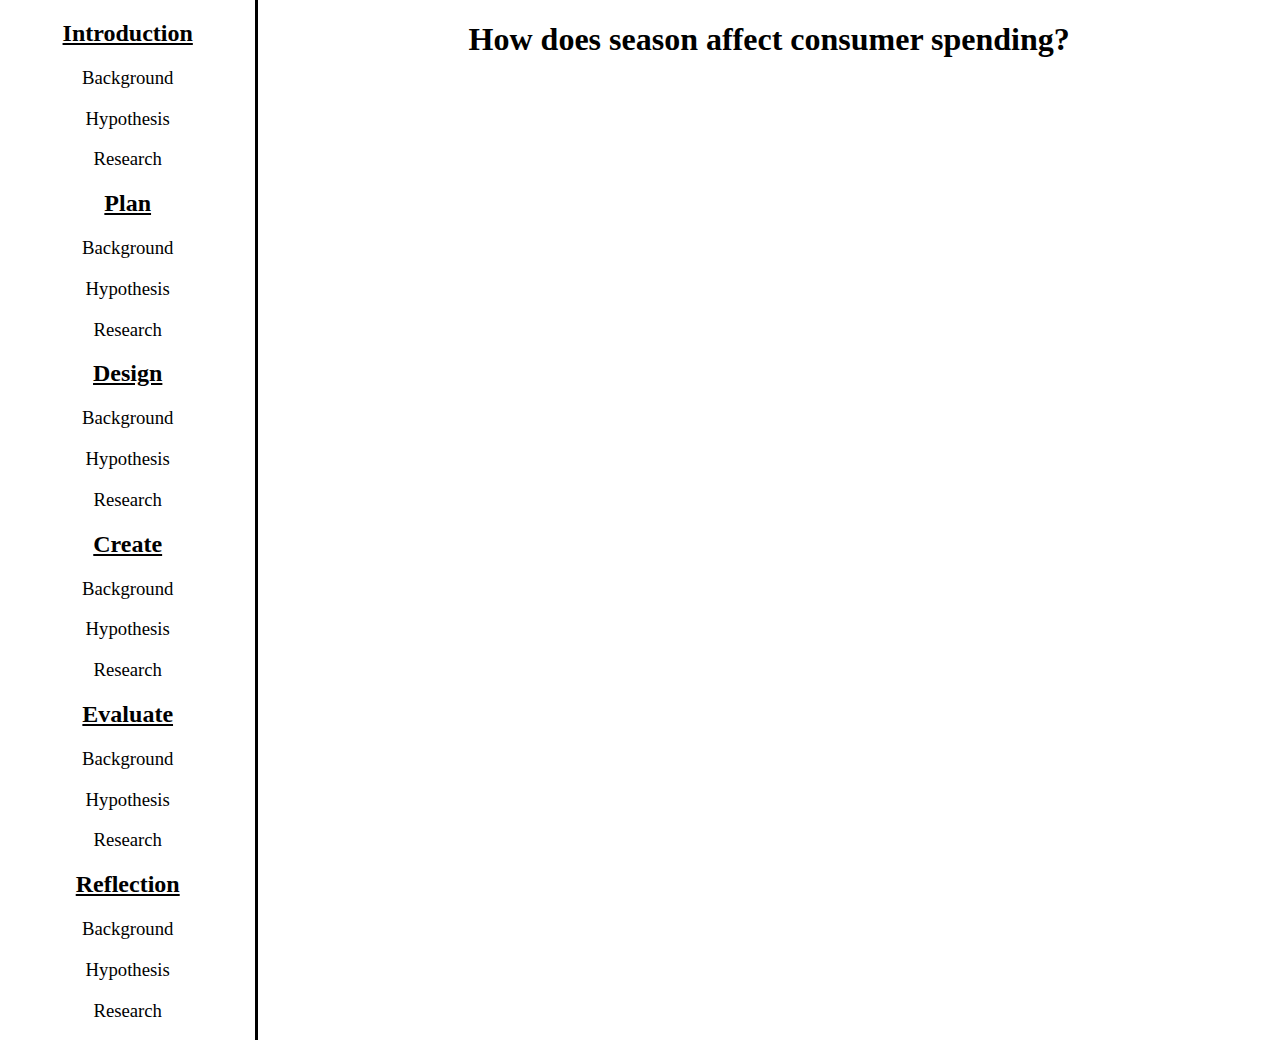
==== docs/index.html @ 1d0e8b79 "worked on docs" ====
<!DOCTYPE html>
<html lang="en">
<head>
    <meta charset="UTF-8">
    <meta http-equiv="X-UA-Compatible" content="IE=edge">
    <meta name="viewport" content="width=device-width, initial-scale=1.0">
    <title>Home</title>
    <link rel="stylesheet" href="style.css">
</head>
<body>
    <div id="main-flex">
        <div id="left">
            <nav>
                <ul>
                    <li>
                        <a><h2>Introduction</h2></a>
                        <ul>
                            <li><a><h3>Background</h3></a></li>
                            <li><a><h3>Hypothesis</h3></a></li>
                            <li><a><h3>Research</h3></a></li>
                        </ul>
                    </li>
                    <li>
                        <a><h2>Plan</h2></a>
                        <ul>
                            <li><a><h3>Background</h3></a></li>
                            <li><a><h3>Hypothesis</h3></a></li>
                            <li><a><h3>Research</h3></a></li>
                        </ul>
                    </li>
                    <li>
                        <a><h2>Design</h2></a>
                        <ul>
                            <li><a><h3>Background</h3></a></li>
                            <li><a><h3>Hypothesis</h3></a></li>
                            <li><a><h3>Research</h3></a></li>
                        </ul>
                    </li>
                    <li>
                        <a><h2>Create</h2></a>
                        <ul>
                            <li><a><h3>Background</h3></a></li>
                            <li><a><h3>Hypothesis</h3></a></li>
                            <li><a><h3>Research</h3></a></li>
                        </ul>
                    </li>
                    <li>
                        <a><h2>Evaluate</h2></a>
                        <ul>
                            <li><a><h3>Background</h3></a></li>
                            <li><a><h3>Hypothesis</h3></a></li>
                            <li><a><h3>Research</h3></a></li>
                        </ul>
                    </li>
                    <li>
                        <a><h2>Reflection</h2></a>
                        <ul>
                            <li><a><h3>Background</h3></a></li>
                            <li><a><h3>Hypothesis</h3></a></li>
                            <li><a><h3>Research</h3></a></li>
                        </ul>
                    </li>
                </ul>
            </nav>
        </div>
        <div id="right">
            <h1>How does season affect consumer spending?</h1>
        </div>
    </div>
</body>
</html>
---- docs/style.css ----
:root {
    cursor: pointer;
}

body {
    margin: 0;
    border: 0;
    text-align: center;
}

body::-webkit-scrollbar {
    display: none;
}

h2 {
    text-decoration: underline;
}

h3 {
    text-decoration: none;
    font-weight: normal;
}

ul {
    margin: 0;
    padding: 0;
    text-decoration: none;
    list-style-type: none;
}

ul li {
    margin: 0;
    padding: 0;
}

.subgroup {
    text-align: left;
}

#main-flex {
    display: flex;
}

#main-flex #left {
    flex: 20%;
    border: 0;
    border-right: .25vw;
    border-color: #000000;
    border-style: solid;
    overflow-y: scroll;
}

#main-flex #right {
    flex: 80%;
    overflow-y: scroll;
}
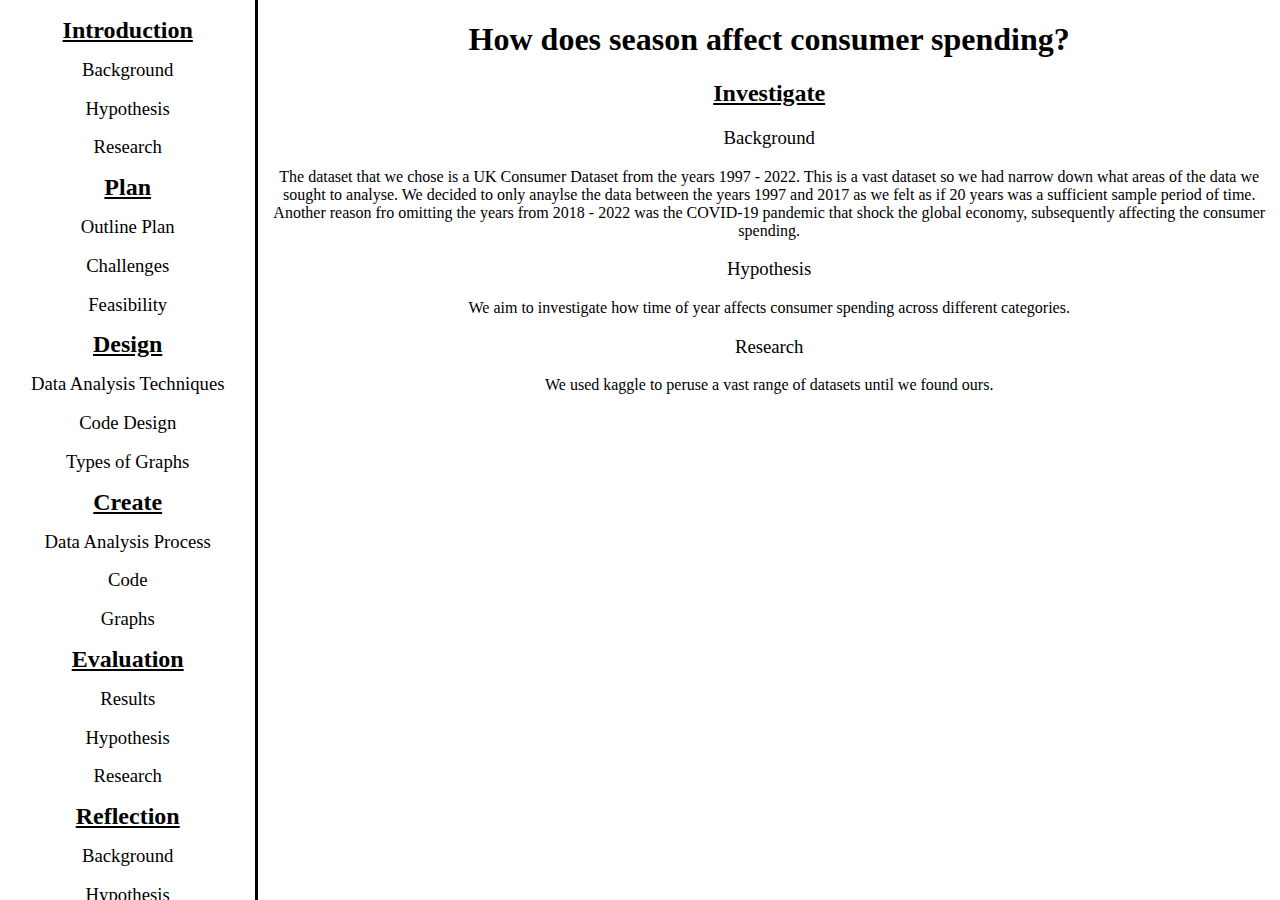
==== commit 2ff1ccb1: "made some progress" ====
--- a/docs/index.html
+++ b/docs/index.html
@@ -1,71 +1,109 @@
 <!DOCTYPE html>
 <html lang="en">
-<head>
-    <meta charset="UTF-8">
-    <meta http-equiv="X-UA-Compatible" content="IE=edge">
-    <meta name="viewport" content="width=device-width, initial-scale=1.0">
+  <head>
+    <meta charset="UTF-8" />
+    <meta http-equiv="X-UA-Compatible" content="IE=edge" />
+    <meta name="viewport" content="width=device-width, initial-scale=1.0" />
     <title>Home</title>
-    <link rel="stylesheet" href="style.css">
-</head>
-<body>
+    <link rel="stylesheet" href="style.css" />
+    <script src="app.js"></script>
+  </head>
+  <body>
     <div id="main-flex">
-        <div id="left">
-            <nav>
-                <ul>
-                    <li>
-                        <a><h2>Introduction</h2></a>
-                        <ul>
-                            <li><a><h3>Background</h3></a></li>
-                            <li><a><h3>Hypothesis</h3></a></li>
-                            <li><a><h3>Research</h3></a></li>
-                        </ul>
-                    </li>
-                    <li>
-                        <a><h2>Plan</h2></a>
-                        <ul>
-                            <li><a><h3>Background</h3></a></li>
-                            <li><a><h3>Hypothesis</h3></a></li>
-                            <li><a><h3>Research</h3></a></li>
-                        </ul>
-                    </li>
-                    <li>
-                        <a><h2>Design</h2></a>
-                        <ul>
-                            <li><a><h3>Background</h3></a></li>
-                            <li><a><h3>Hypothesis</h3></a></li>
-                            <li><a><h3>Research</h3></a></li>
-                        </ul>
-                    </li>
-                    <li>
-                        <a><h2>Create</h2></a>
-                        <ul>
-                            <li><a><h3>Background</h3></a></li>
-                            <li><a><h3>Hypothesis</h3></a></li>
-                            <li><a><h3>Research</h3></a></li>
-                        </ul>
-                    </li>
-                    <li>
-                        <a><h2>Evaluate</h2></a>
-                        <ul>
-                            <li><a><h3>Background</h3></a></li>
-                            <li><a><h3>Hypothesis</h3></a></li>
-                            <li><a><h3>Research</h3></a></li>
-                        </ul>
-                    </li>
-                    <li>
-                        <a><h2>Reflection</h2></a>
-                        <ul>
-                            <li><a><h3>Background</h3></a></li>
-                            <li><a><h3>Hypothesis</h3></a></li>
-                            <li><a><h3>Research</h3></a></li>
-                        </ul>
-                    </li>
-                </ul>
-            </nav>
-        </div>
-        <div id="right">
-            <h1>How does season affect consumer spending?</h1>
-        </div>
+      <div id="left">
+        <nav>
+          <ul>
+            <li>
+              <a><h2>Introduction</h2></a>
+              <ul>
+                <li>
+                  <a><h3>Background</h3></a>
+                </li>
+                <li>
+                  <a><h3>Hypothesis</h3></a>
+                </li>
+                <li>
+                  <a><h3>Research</h3></a>
+                </li>
+              </ul>
+            </li>
+            <li>
+              <a><h2>Plan</h2></a>
+              <ul>
+                <li>
+                  <a><h3>Outline Plan</h3></a>
+                </li>
+                <li>
+                  <a><h3>Challenges</h3></a>
+                </li>
+                <li>
+                  <a><h3>Feasibility</h3></a>
+                </li>
+              </ul>
+            </li>
+            <li>
+              <a><h2>Design</h2></a>
+              <ul>
+                <li>
+                  <a><h3>Data Analysis Techniques</h3></a>
+                </li>
+                <li>
+                  <a><h3>Code Design</h3></a>
+                </li>
+                <li>
+                  <a><h3>Types of Graphs</h3></a>
+                </li>
+              </ul>
+            </li>
+            <li>
+              <a><h2>Create</h2></a>
+              <ul>
+                <li>
+                  <a><h3>Data Analysis Process</h3></a>
+                </li>
+                <li>
+                  <a><h3>Code</h3></a>
+                </li>
+                <li>
+                  <a><h3>Graphs</h3></a>
+                </li>
+              </ul>
+            </li>
+            <li>
+              <a><h2>Evaluation</h2></a>
+              <ul>
+                <li>
+                  <a><h3>Results</h3></a>
+                </li>
+                <li>
+                  <a><h3>Hypothesis</h3></a>
+                </li>
+                <li>
+                  <a><h3>Research</h3></a>
+                </li>
+              </ul>
+            </li>
+            <li>
+              <a><h2>Reflection</h2></a>
+              <ul>
+                <li>
+                  <a><h3>Background</h3></a>
+                </li>
+                <li>
+                  <a><h3>Hypothesis</h3></a>
+                </li>
+                <li>
+                  <a><h3>Research</h3></a>
+                </li>
+              </ul>
+            </li>
+          </ul>
+        </nav>
+      </div>
+      <div id="right">
+        <h1>How does season affect consumer spending?</h1>
+        <div id="inject"></div>
+      </div>
     </div>
-</body>
-</html>+  </body>
+</html>
--- a/docs/style.css
+++ b/docs/style.css
@@ -33,10 +33,6 @@
     padding: 0;
 }
 
-.subgroup {
-    text-align: left;
-}
-
 #main-flex {
     display: flex;
 }
@@ -48,10 +44,21 @@
     border-color: #000000;
     border-style: solid;
     overflow-y: scroll;
+    height: 100vh;
+    line-height: 20px; /* weird fix for scrollbars */
+}
+
+#main-flex #left::-webkit-scrollbar {
+    display: none;
 }
 
 #main-flex #right {
     flex: 80%;
+    height: 100vh;
     overflow-y: scroll;
 }
 
+#main-flex #right::-webkit-scrollbar {
+    display: none;
+}
+
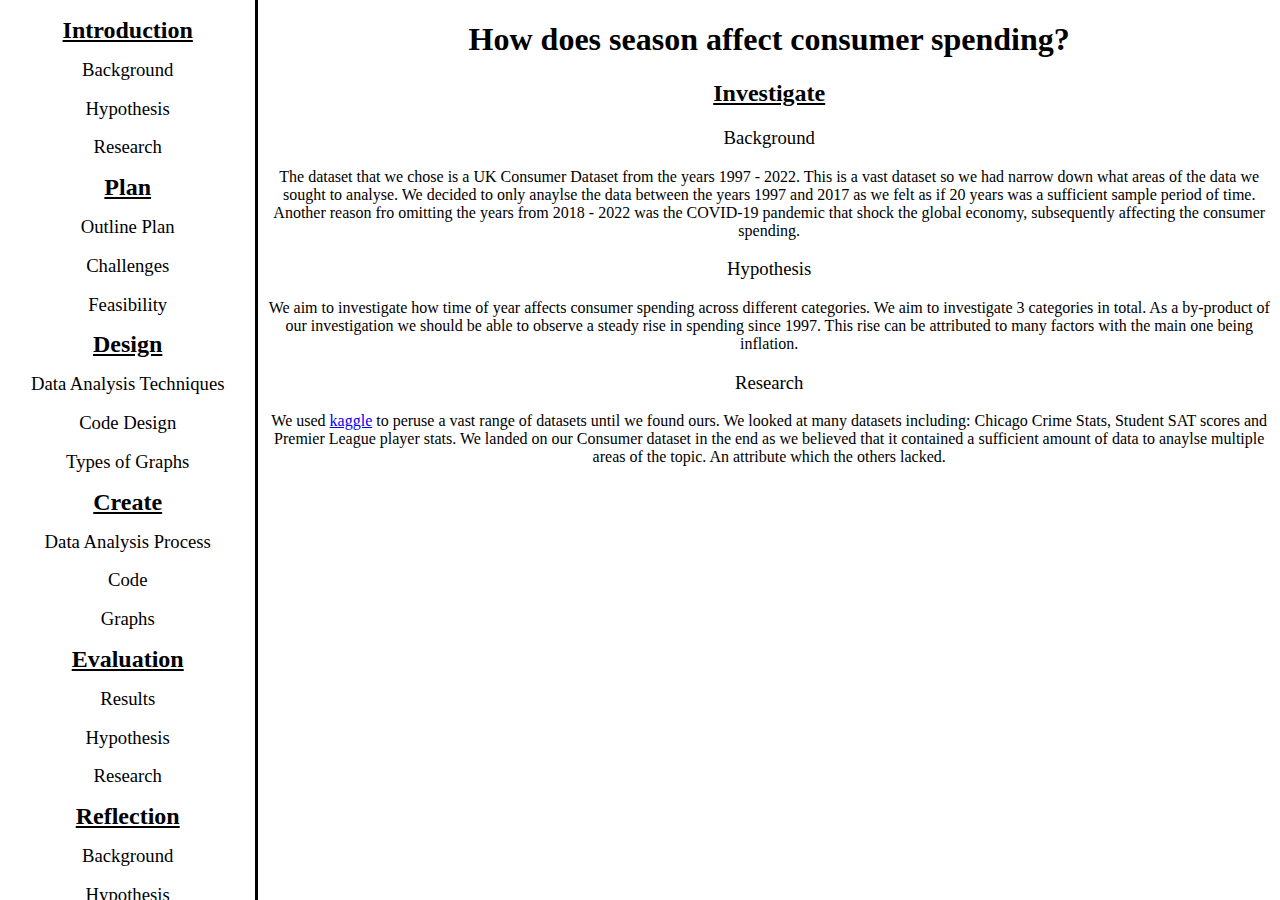
==== commit 5b7a9b88: "add rest of headings" ====
--- a/docs/index.html
+++ b/docs/index.html
@@ -14,6 +14,7 @@
         <nav>
           <ul>
             <li>
+              <!--1st -->
               <a><h2>Introduction</h2></a>
               <ul>
                 <li>
@@ -28,6 +29,7 @@
               </ul>
             </li>
             <li>
+              <!--2nd -->
               <a><h2>Plan</h2></a>
               <ul>
                 <li>
@@ -42,6 +44,7 @@
               </ul>
             </li>
             <li>
+              <!--3rd -->
               <a><h2>Design</h2></a>
               <ul>
                 <li>
@@ -56,6 +59,7 @@
               </ul>
             </li>
             <li>
+              <!--4th -->
               <a><h2>Create</h2></a>
               <ul>
                 <li>
@@ -70,6 +74,7 @@
               </ul>
             </li>
             <li>
+              <!--5th -->
               <a><h2>Evaluation</h2></a>
               <ul>
                 <li>
@@ -84,6 +89,7 @@
               </ul>
             </li>
             <li>
+              <!--6th -->
               <a><h2>Reflection</h2></a>
               <ul>
                 <li>
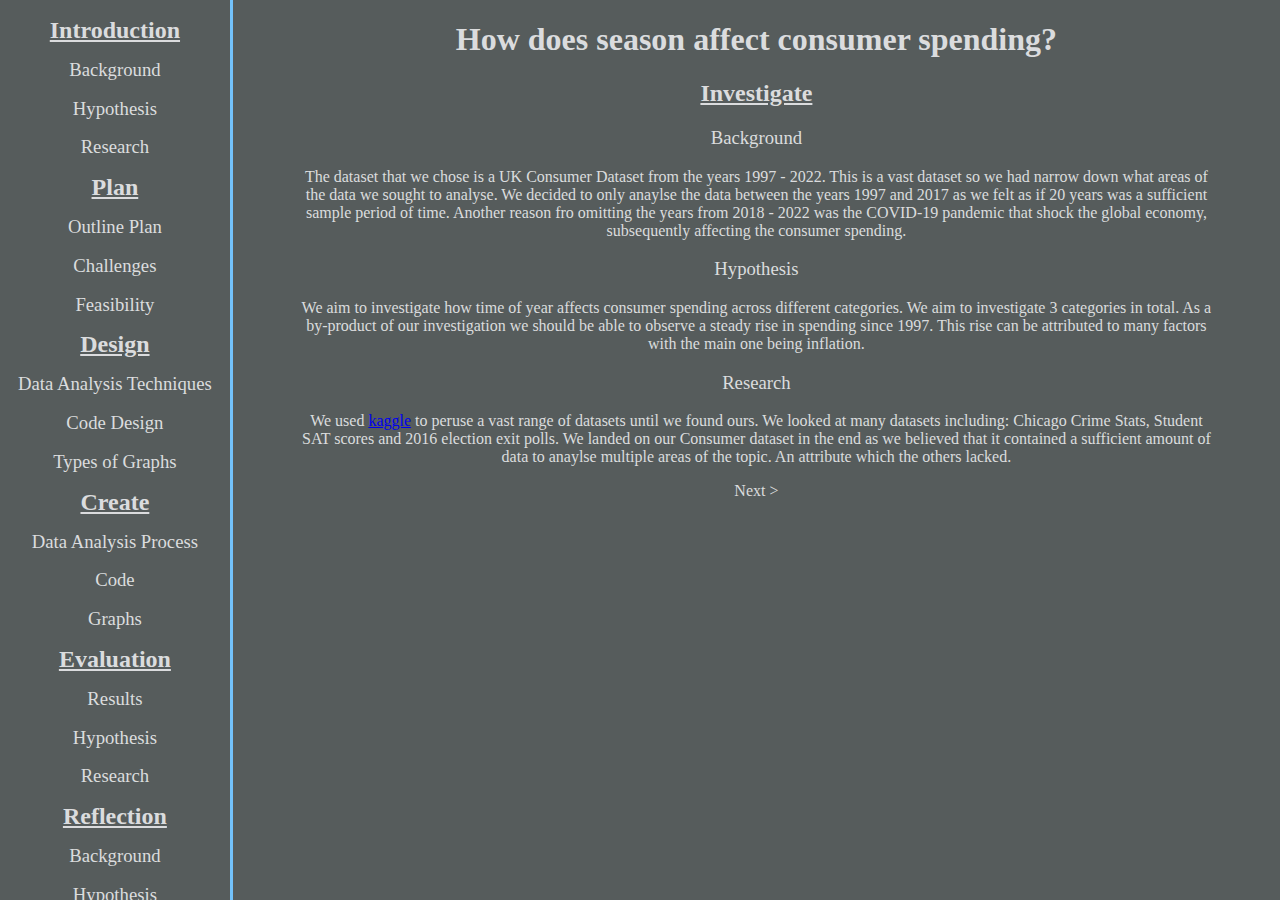
==== commit 31d6629d: "Add files via upload" ====
--- a/docs/index.html
+++ b/docs/index.html
@@ -107,8 +107,11 @@
         </nav>
       </div>
       <div id="right">
-        <h1>How does season affect consumer spending?</h1>
+        <div>
+          <h1>How does season affect consumer spending?</h1>
+        </div>
         <div id="inject"></div>
+        <span><a onclick="next_page()">Next ></a></span>
       </div>
     </div>
   </body>
--- a/docs/style.css
+++ b/docs/style.css
@@ -6,6 +6,8 @@
     margin: 0;
     border: 0;
     text-align: center;
+    background-color: #565c5c;
+    color: #DBDCDE;
 }
 
 body::-webkit-scrollbar {
@@ -41,7 +43,7 @@
     flex: 20%;
     border: 0;
     border-right: .25vw;
-    border-color: #000000;
+    border-color: #73C2FB;
     border-style: solid;
     overflow-y: scroll;
     height: 100vh;
@@ -56,6 +58,8 @@
     flex: 80%;
     height: 100vh;
     overflow-y: scroll;
+    margin-left: 5%;
+    margin-right: 5%;
 }
 
 #main-flex #right::-webkit-scrollbar {
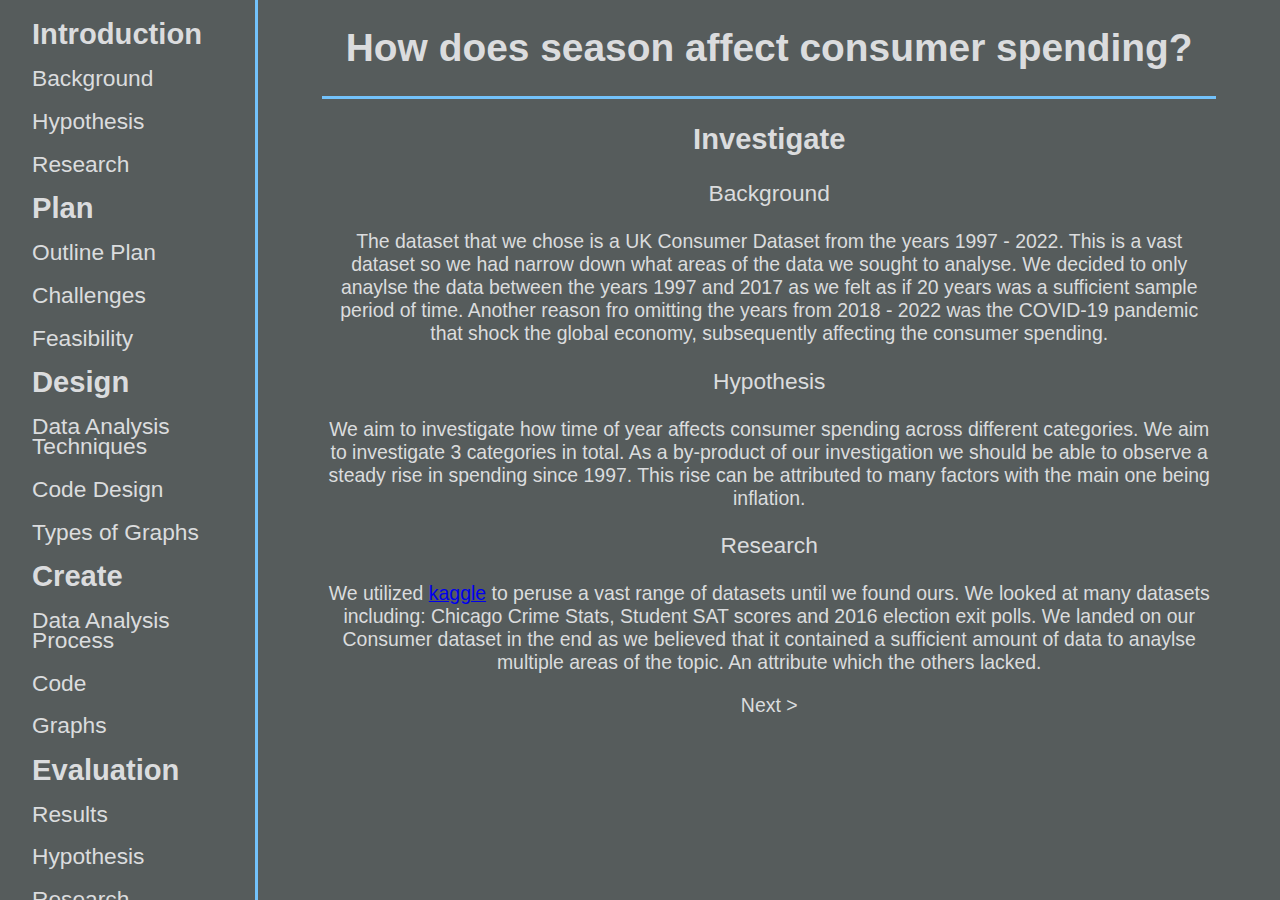
==== commit 290ecb8f: "worked on docs" ====
--- a/docs/index.html
+++ b/docs/index.html
@@ -15,7 +15,7 @@
           <ul>
             <li>
               <!--1st -->
-              <a><h2>Introduction</h2></a>
+              <a onclick="goto_page(0)"><h2>Introduction</h2></a>
               <ul>
                 <li>
                   <a><h3>Background</h3></a>
@@ -30,7 +30,7 @@
             </li>
             <li>
               <!--2nd -->
-              <a><h2>Plan</h2></a>
+              <a onclick="goto_page(1)"><h2>Plan</h2></a>
               <ul>
                 <li>
                   <a><h3>Outline Plan</h3></a>
@@ -45,7 +45,7 @@
             </li>
             <li>
               <!--3rd -->
-              <a><h2>Design</h2></a>
+              <a onclick="goto_page(2)"><h2>Design</h2></a>
               <ul>
                 <li>
                   <a><h3>Data Analysis Techniques</h3></a>
@@ -60,7 +60,7 @@
             </li>
             <li>
               <!--4th -->
-              <a><h2>Create</h2></a>
+              <a onclick="goto_page(3)"><h2>Create</h2></a>
               <ul>
                 <li>
                   <a><h3>Data Analysis Process</h3></a>
@@ -75,7 +75,7 @@
             </li>
             <li>
               <!--5th -->
-              <a><h2>Evaluation</h2></a>
+              <a onclick="goto_page(4)"><h2>Evaluation</h2></a>
               <ul>
                 <li>
                   <a><h3>Results</h3></a>
@@ -90,7 +90,7 @@
             </li>
             <li>
               <!--6th -->
-              <a><h2>Reflection</h2></a>
+              <a onclick="goto_page(5)"><h2>Reflection</h2></a>
               <ul>
                 <li>
                   <a><h3>Background</h3></a>
@@ -107,7 +107,7 @@
         </nav>
       </div>
       <div id="right">
-        <div>
+        <div id ="heading">
           <h1>How does season affect consumer spending?</h1>
         </div>
         <div id="inject"></div>
--- a/docs/style.css
+++ b/docs/style.css
@@ -3,6 +3,8 @@
 }
 
 body {
+    font-size: 1.215rem;
+    font-family: sans-serif;
     margin: 0;
     border: 0;
     text-align: center;
@@ -14,13 +16,14 @@
     display: none;
 }
 
-h2 {
-    text-decoration: underline;
-}
-
 h3 {
     text-decoration: none;
     font-weight: normal;
+}
+
+h3:hover {
+    text-decoration: underline;
+    color: #f5f5f5;
 }
 
 ul {
@@ -40,6 +43,8 @@
 }
 
 #main-flex #left {
+    text-align: left;
+    margin-left: 2.5%;
     flex: 20%;
     border: 0;
     border-right: .25vw;
@@ -66,3 +71,10 @@
     display: none;
 }
 
+#heading {
+    border: 0;
+    border-bottom: .25vw;
+    border-color: #73C2FB;
+    border-style: solid;
+}
+
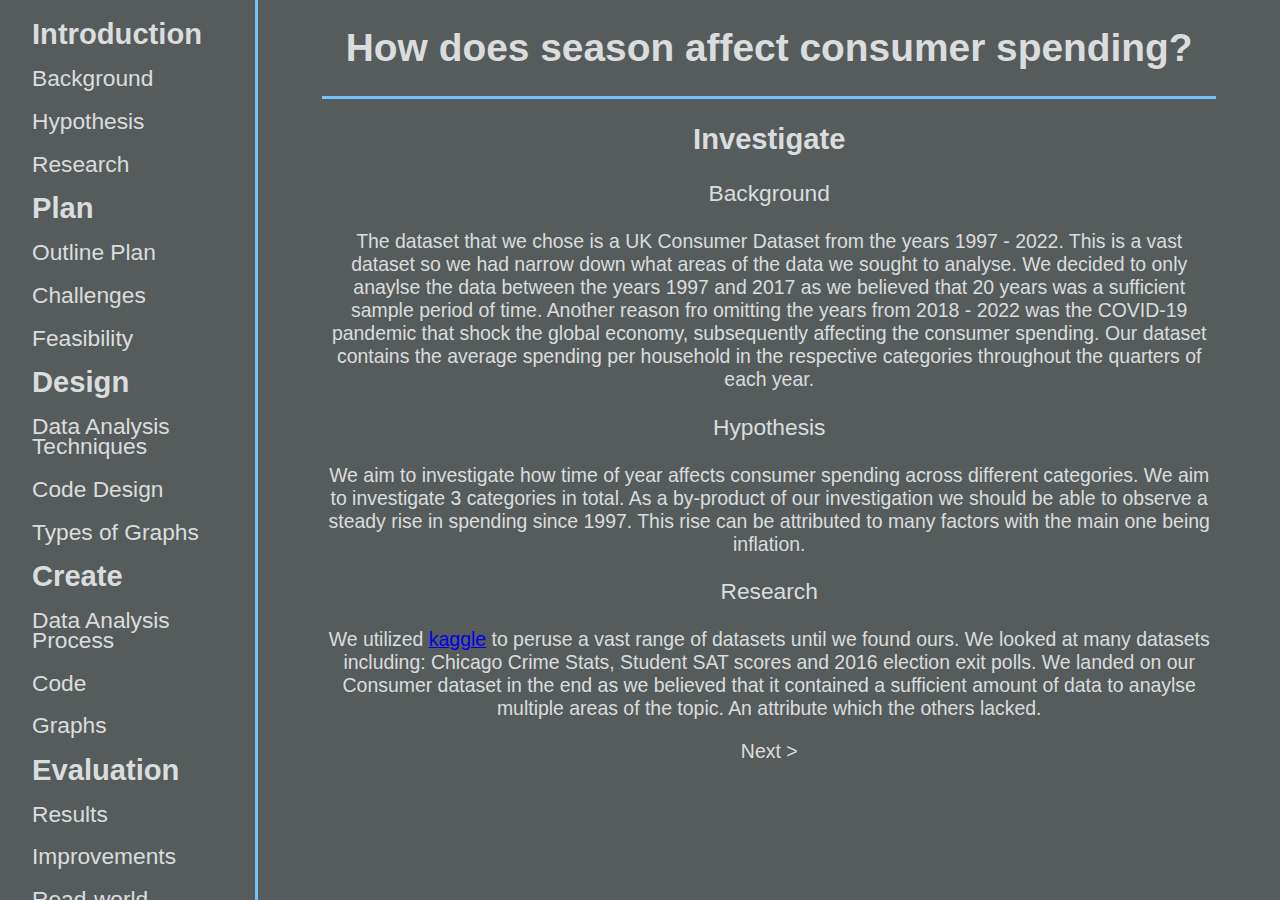
==== commit baf69819: "fixed extra files" ====
--- a/docs/index.html
+++ b/docs/index.html
@@ -18,13 +18,13 @@
               <a onclick="goto_page(0)"><h2>Introduction</h2></a>
               <ul>
                 <li>
-                  <a><h3>Background</h3></a>
+                  <a onclick="heading_click(0, this)"><h3>Background</h3></a>
                 </li>
                 <li>
-                  <a><h3>Hypothesis</h3></a>
+                  <a onclick="heading_click(0, this)"><h3>Hypothesis</h3></a>
                 </li>
                 <li>
-                  <a><h3>Research</h3></a>
+                  <a onclick="heading_click(0, this)"><h3>Research</h3></a>
                 </li>
               </ul>
             </li>
@@ -33,13 +33,13 @@
               <a onclick="goto_page(1)"><h2>Plan</h2></a>
               <ul>
                 <li>
-                  <a><h3>Outline Plan</h3></a>
+                  <a onclick="heading_click(1, this)"><h3>Outline Plan</h3></a>
                 </li>
                 <li>
-                  <a><h3>Challenges</h3></a>
+                  <a onclick="heading_click(1, this)"><h3>Challenges</h3></a>
                 </li>
                 <li>
-                  <a><h3>Feasibility</h3></a>
+                  <a onclick="heading_click(1, this)"><h3>Feasibility</h3></a>
                 </li>
               </ul>
             </li>
@@ -48,13 +48,13 @@
               <a onclick="goto_page(2)"><h2>Design</h2></a>
               <ul>
                 <li>
-                  <a><h3>Data Analysis Techniques</h3></a>
+                  <a onclick="heading_click(2, this)"><h3>Data Analysis Techniques</h3></a>
                 </li>
                 <li>
-                  <a><h3>Code Design</h3></a>
+                  <a onclick="heading_click(2, this)"><h3>Code Design</h3></a>
                 </li>
                 <li>
-                  <a><h3>Types of Graphs</h3></a>
+                  <a onclick="heading_click(2, this)"><h3>Types of Graphs</h3></a>
                 </li>
               </ul>
             </li>
@@ -63,13 +63,13 @@
               <a onclick="goto_page(3)"><h2>Create</h2></a>
               <ul>
                 <li>
-                  <a><h3>Data Analysis Process</h3></a>
+                  <a onclick="heading_click(3, this)"><h3>Data Analysis Process</h3></a>
                 </li>
                 <li>
-                  <a><h3>Code</h3></a>
+                  <a onclick="heading_click(3, this)"><h3>Code</h3></a>
                 </li>
                 <li>
-                  <a><h3>Graphs</h3></a>
+                  <a onclick="heading_click(3, this)"><h3>Graphs</h3></a>
                 </li>
               </ul>
             </li>
@@ -78,13 +78,13 @@
               <a onclick="goto_page(4)"><h2>Evaluation</h2></a>
               <ul>
                 <li>
-                  <a><h3>Results</h3></a>
+                  <a onclick="heading_click(4, this)"><h3>Results</h3></a>
                 </li>
                 <li>
-                  <a><h3>Hypothesis</h3></a>
+                  <a onclick="heading_click(4, this)"><h3>Improvements</h3></a>
                 </li>
                 <li>
-                  <a><h3>Research</h3></a>
+                  <a onclick="heading_click(4, this)"><h3>Read-world Implications</h3></a>
                 </li>
               </ul>
             </li>
@@ -93,13 +93,13 @@
               <a onclick="goto_page(5)"><h2>Reflection</h2></a>
               <ul>
                 <li>
-                  <a><h3>Background</h3></a>
+                  <a onclick="heading_click(5, this)"><h3>Reflect</h3></a>
                 </li>
                 <li>
-                  <a><h3>Hypothesis</h3></a>
+                  <a onclick="heading_click(5, this)"><h3>Summary</h3></a>
                 </li>
                 <li>
-                  <a><h3>Research</h3></a>
+                  <a onclick="heading_click(5, this)"><h3>Resources and References</h3></a>
                 </li>
               </ul>
             </li>
--- a/docs/style.css
+++ b/docs/style.css
@@ -36,6 +36,10 @@
 ul li {
     margin: 0;
     padding: 0;
+}
+
+.highlight {
+    color: #73C2FB;
 }
 
 #main-flex {
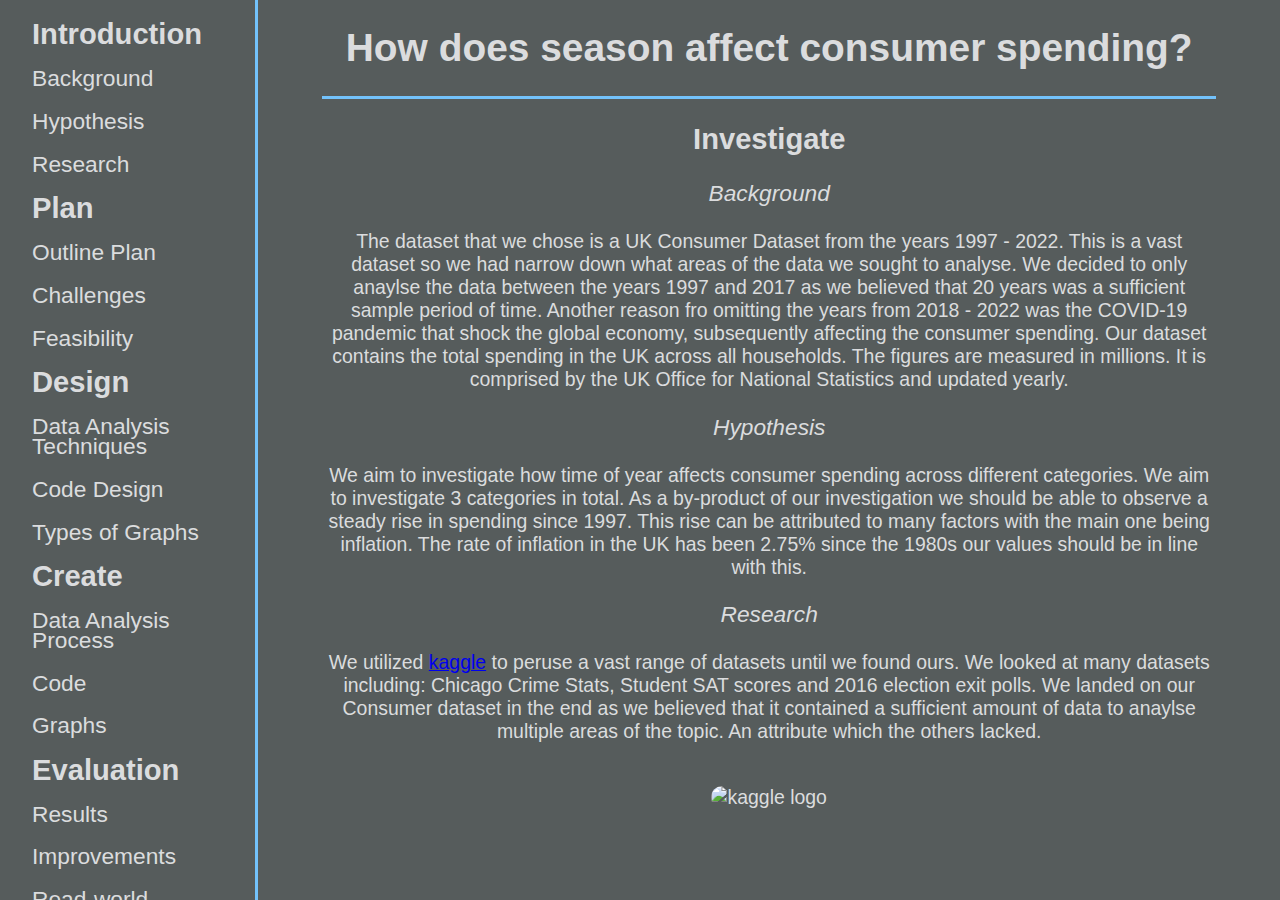
==== commit 1980ad3c: "add js comments" ====
--- a/docs/index.html
+++ b/docs/index.html
@@ -18,13 +18,13 @@
               <a onclick="goto_page(0)"><h2>Introduction</h2></a>
               <ul>
                 <li>
-                  <a onclick="heading_click(0, this)"><h3>Background</h3></a>
+                  <a onclick="heading_click(0, 1)"><h3>Background</h3></a>
                 </li>
                 <li>
-                  <a onclick="heading_click(0, this)"><h3>Hypothesis</h3></a>
+                  <a onclick="heading_click(0, 2)"><h3>Hypothesis</h3></a>
                 </li>
                 <li>
-                  <a onclick="heading_click(0, this)"><h3>Research</h3></a>
+                  <a onclick="heading_click(0, 3)"><h3>Research</h3></a>
                 </li>
               </ul>
             </li>
@@ -33,13 +33,13 @@
               <a onclick="goto_page(1)"><h2>Plan</h2></a>
               <ul>
                 <li>
-                  <a onclick="heading_click(1, this)"><h3>Outline Plan</h3></a>
+                  <a onclick="heading_click(1, 1)"><h3>Outline Plan</h3></a>
                 </li>
                 <li>
-                  <a onclick="heading_click(1, this)"><h3>Challenges</h3></a>
+                  <a onclick="heading_click(1, 2)"><h3>Challenges</h3></a>
                 </li>
                 <li>
-                  <a onclick="heading_click(1, this)"><h3>Feasibility</h3></a>
+                  <a onclick="heading_click(1, 3)"><h3>Feasibility</h3></a>
                 </li>
               </ul>
             </li>
@@ -48,13 +48,13 @@
               <a onclick="goto_page(2)"><h2>Design</h2></a>
               <ul>
                 <li>
-                  <a onclick="heading_click(2, this)"><h3>Data Analysis Techniques</h3></a>
+                  <a onclick="heading_click(2, 1)"><h3>Data Analysis Techniques</h3></a>
                 </li>
                 <li>
-                  <a onclick="heading_click(2, this)"><h3>Code Design</h3></a>
+                  <a onclick="heading_click(2, 2)"><h3>Code Design</h3></a>
                 </li>
                 <li>
-                  <a onclick="heading_click(2, this)"><h3>Types of Graphs</h3></a>
+                  <a onclick="heading_click(2, 3)"><h3>Types of Graphs</h3></a>
                 </li>
               </ul>
             </li>
@@ -63,13 +63,13 @@
               <a onclick="goto_page(3)"><h2>Create</h2></a>
               <ul>
                 <li>
-                  <a onclick="heading_click(3, this)"><h3>Data Analysis Process</h3></a>
+                  <a onclick="heading_click(3, 1)"><h3>Data Analysis Process</h3></a>
                 </li>
                 <li>
-                  <a onclick="heading_click(3, this)"><h3>Code</h3></a>
+                  <a onclick="heading_click(3, 2)"><h3>Code</h3></a>
                 </li>
                 <li>
-                  <a onclick="heading_click(3, this)"><h3>Graphs</h3></a>
+                  <a onclick="heading_click(3, 3)"><h3>Graphs</h3></a>
                 </li>
               </ul>
             </li>
@@ -78,13 +78,13 @@
               <a onclick="goto_page(4)"><h2>Evaluation</h2></a>
               <ul>
                 <li>
-                  <a onclick="heading_click(4, this)"><h3>Results</h3></a>
+                  <a onclick="heading_click(4, 1)"><h3>Results</h3></a>
                 </li>
                 <li>
-                  <a onclick="heading_click(4, this)"><h3>Improvements</h3></a>
+                  <a onclick="heading_click(4, 2)"><h3>Improvements</h3></a>
                 </li>
                 <li>
-                  <a onclick="heading_click(4, this)"><h3>Read-world Implications</h3></a>
+                  <a onclick="heading_click(4, 3)"><h3>Read-world Implications</h3></a>
                 </li>
               </ul>
             </li>
@@ -93,13 +93,13 @@
               <a onclick="goto_page(5)"><h2>Reflection</h2></a>
               <ul>
                 <li>
-                  <a onclick="heading_click(5, this)"><h3>Reflect</h3></a>
+                  <a onclick="heading_click(5, 1)"><h3>Reflect</h3></a>
                 </li>
                 <li>
-                  <a onclick="heading_click(5, this)"><h3>Summary</h3></a>
+                  <a onclick="heading_click(5, 2)"><h3>Summary</h3></a>
                 </li>
                 <li>
-                  <a onclick="heading_click(5, this)"><h3>Resources and References</h3></a>
+                  <a onclick="heading_click(5, 3)"><h3>Resources and References</h3></a>
                 </li>
               </ul>
             </li>
@@ -111,7 +111,7 @@
           <h1>How does season affect consumer spending?</h1>
         </div>
         <div id="inject"></div>
-        <span><a onclick="next_page()">Next ></a></span>
+        <!--<span><a onclick="next_page()">Next ></a></span>-->
       </div>
     </div>
   </body>
--- a/docs/style.css
+++ b/docs/style.css
@@ -38,8 +38,15 @@
     padding: 0;
 }
 
-.highlight {
-    color: #73C2FB;
+img {
+    width: 20vw;
+    border-width: 0px;
+    border-style: solid;
+    border-radius: 1vw
+}
+
+.h3 {
+    font-style: italic;
 }
 
 #main-flex {
@@ -82,3 +89,7 @@
     border-style: solid;
 }
 
+#inject {
+    margin-bottom: 2.5%;
+}
+
